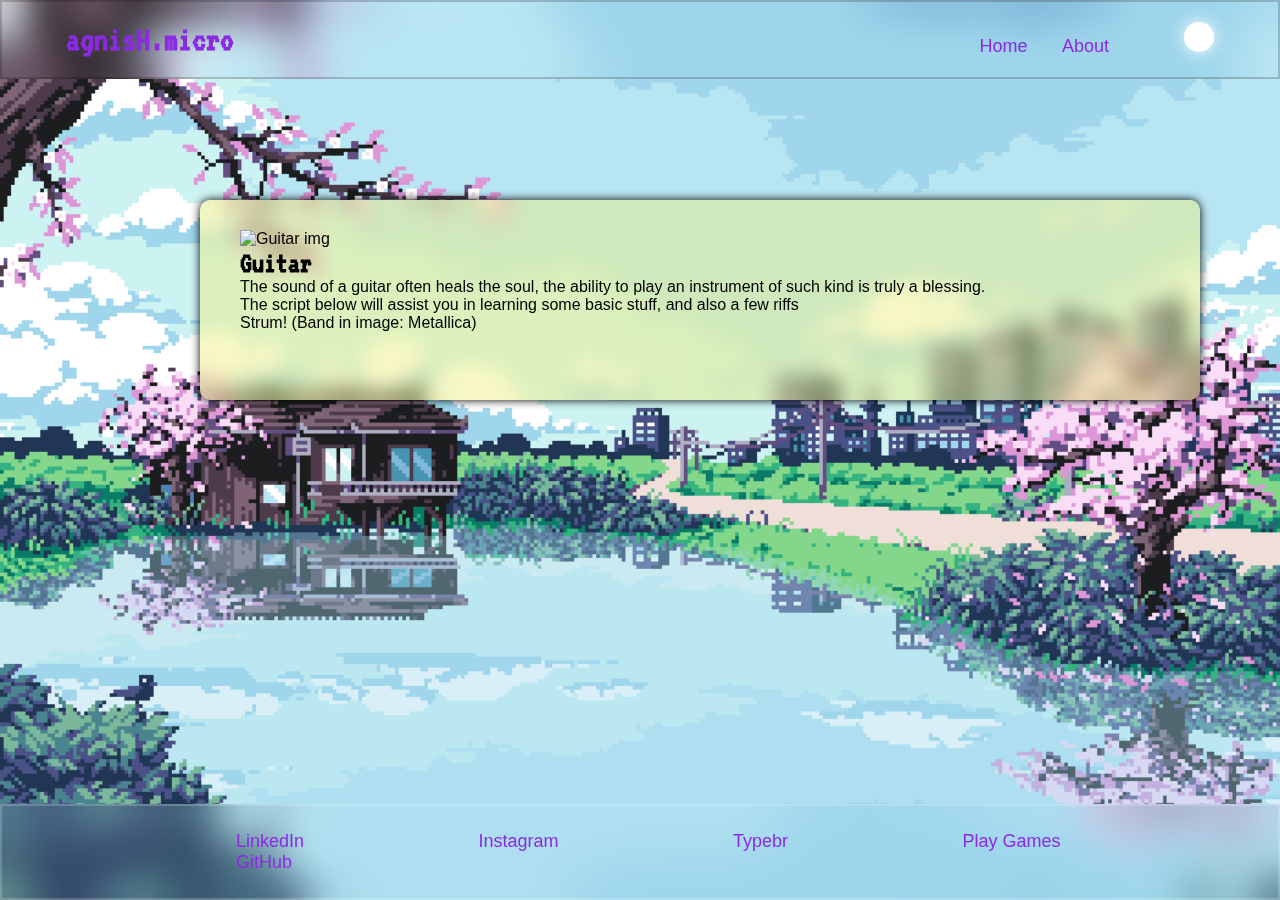
==== htmlpage1.html @ 5caa163e "Update htmlpage1.html" ====
<!DOCTYPE html>
<html lang="en">
<head>
    <meta charset="UTF-8">
    <meta name="viewport" content="width=device-width, initial-scale=1.0">
    <title>agnisH.micro</title>
    <link rel="stylesheet" href="style2.css"/>
    
</head>

<body>                                 
    <header>
        <button class="sidebtn" id="sidebtn">agnisH.micro</button>
        
        <nav class="navbar">
            <a href="#">Home</a>
            <a href="#">About </a>
           
            <button class="theme" id="theme"></button>
            

            
        </nav>
    </header>
<script>
    var theme=document.getElementById("theme");
    theme.onclick=function()
    {
        document.body.classList.toggle("dark-theme");
    theme.on
    }
    var sidebtn=document.getElementById("sidebtn");
    sidebtn.onclick=function()
    {
        document.body.classList.toggle("sidebtnon");
    sidebtn.on
    }
    
</script>

         <section class="sidebar">
            <ul>
                
                <li><a href="https://www.canva.com/design/DAGfdqFQ1bY/XozNan_4BfKFOQkReu9Flg/view?utm_content=DAGfdqFQ1bY&utm_campaign=designshare&utm_medium=link2&utm_source=uniquelinks&utlId=h0dc68677f1">Wanna learn cool things?</a></li>
                <li><a href="#">Shop</a></li>
                <li><a href="#">Gallery</a></li>
                <li><a href="#">Contact</a></li>
                <li><a href="#">Study</a></li>
            </ul>
        </section>
         <section class="guitar">
            <a target="_blank" href="Metallica.jpg">
                <img src="Metallica.jpg" alt="Guitar img">
            </a>
            <h3>Guitar</h3>   
            <p>The sound of a guitar often heals the soul, the ability to play an instrument of such kind is truly a blessing.</p>
            <p>The script below will assist you in learning some basic stuff, and also a few riffs</p>       
            <a id="link" href="">Strum!</a>
            <p1>(Band in image: </p1>
            <a id="link2" href="https://en.wikipedia.org/wiki/Metallica">Metallica)</a>
        </section>
<footer>
    <nav class="links">
        <a href="https://www.linkedin.com/in/agnish-mandal-5a7926336/">LinkedIn</a>
        <a href="https://www.instagram.com/savage_nerd._?igsh=MTUxd2JzNHMwMzFrMw==">Instagram</a>
        <a href="https://www.keybr.com/profile/05kq58m">Typebr</a>
        <a href="https://games.app.goo.gl/MAa7T31CJ5iSGx5P9">Play Games</a>
        <a href="https://github.com/agnisH-mandaL">GitHub</a>

    </nav>
    
</footer>
</body>
</html>
---- style2.css ----
*{
    margin: 0;
    padding: 0;
    box-sizing: border-box;
    font-family:'Gill Sans', 'Gill Sans MT', Calibri, 'Trebuchet MS', sans-serif;
}
:root{

    --prim-colr: url('Light.png');
    --sec-colr:white;
    --thd-colr: lightblue;
    --frt-colr:black;
    --fft-colr:white;
    --side:0px;
    --sidego:-300px;

}
.dark-theme{
    --prim-colr: url('Dark.png');
    --sec-colr: yellow;
    --thd-colr: blueviolet;
    --frt-colr: white;
    --fft-colr:black;
}
@font-face { 
    font-family: 'Jersey 10';
    src: url('Jersey10-Regular.ttf'); 

} 
@font-face { 

    font-family: 'VT323';
    src:url('VT323-Regular.ttf')
} 
@keyframes trans{
    0%
    {background: linear-gradient(to right,purple,rgb(128, 0, 80),red,rgb(128, 0, 80),purple,purple,purple,purple);
        -webkit-text-fill-color: transparent; 
        -webkit-background-clip: text;}
    12.5%{background: linear-gradient(to right,purple,purple,rgb(128, 0, 80),red,rgb(128, 0, 80),purple,purple,purple);
        -webkit-text-fill-color: transparent; 
        -webkit-background-clip: text;}
    25%{background: linear-gradient(to right,purple,purple,purple,rgb(128, 0, 80),red,rgb(128, 0, 80),purple,purple);
        -webkit-text-fill-color: transparent; 
        -webkit-background-clip: text;}
    37.5%{background: linear-gradient(to right,purple,purple,purple,purple,rgb(128, 0, 80),red,rgb(128, 0, 80),purple);
        -webkit-text-fill-color: transparent; 
        -webkit-background-clip: text;}
    50%{
        background: linear-gradient(to right,purple,purple,purple,purple,purple,rgb(128, 0, 80),red,rgb(128, 0, 80));
        -webkit-text-fill-color: transparent; 
        -webkit-background-clip: text;
    }
    62.5%{background: linear-gradient(to right,purple,purple,purple,purple,purple,purple,rgb(128, 0, 80),red);
        -webkit-text-fill-color: transparent; 
        -webkit-background-clip: text;}
    75%{background: linear-gradient(to right,red,rgb(128, 0, 80),purple,purple,purple,purple,purple,rgb(128, 0, 80));
        -webkit-text-fill-color: transparent; 
        -webkit-background-clip: text;}
    87.5%{background: linear-gradient(to right,rgb(128, 0, 80),red,rgb(128, 0, 80),purple,purple,purple,purple,purple);
        -webkit-text-fill-color: transparent; 
        -webkit-background-clip: text;}
    
    100%
    {
        background: linear-gradient(to right,rgb(128, 0, 80),red,rgb(128, 0, 80),rgb(128, 0, 80),purple,purple,purple,purple);
        -webkit-text-fill-color: transparent; 
        -webkit-background-clip: text;
    }
}
@keyframes bobble{
    0%{
    }
    33%{
        transform: rotate(2deg);
    }
    66%{
        transform:rotate(-2deg) ;
    }
    100%{
    }
}
@keyframes txtanim{
    0%{}
    
    10%{top:-104px}

    100%{}
}

body{
    display: flex;
    justify-content:center;
    align-items:center;
    min-height: 100vh;
    background: var(--prim-colr) no-repeat;
    background-size: cover;
    background-position: center;
}

header{
    position: absolute;
    top:0;
    left: 0;
    width: 100%;
    padding: 20px 5%;
    background-color:transparent;
    display: flex;
    backdrop-filter:blur(20px);
    border: 2px solid rgba(20, 3, 3, 0.2);
    justify-content: space-between;
    align-items: center;
    z-index: 100;
}
.sidebtn{
    font-family:"VT323", sans-serif;
    font-size: 35px;
    text-decoration: none;
    font-weight: 600;
    color:blueviolet;
    background-color: transparent;
    border: none;
    cursor: pointer;
    transition: 0.3s ease;
}
.sidebtn:hover{
    font-size: 35.5px;
    text-shadow: 0px 4px 8px black ;
    
}
.sidebtnon{
    --side:300px;
    --sidego:0px;

}
.navbar a{
    font-size: 18px;
    margin-left: 30px;
    text-decoration: none;
    color:blueviolet;
    border-bottom: 2px solid transparent;
    transition: 0.5s;
}
.navbar a:hover,
.navbar a.active {
    border-color:blueviolet;
}

.theme{
    width: 30px;
    height: 30px;
    box-shadow: 0 0 15px var(--sec-colr);
    border: none;
    background-color:var(--sec-colr);
    border-radius: 50%;
    cursor:pointer;
    margin-left: 70px;
}
.sidebar{
    height: 80%;
    padding:50px 20px;
    width: var(--side);
    position: absolute;
    background-color: rgba(255, 255, 255, 0.4) ;
    backdrop-filter: blur(15px);
    box-shadow: black;
    border: 2px solid rgba(20, 3, 3, 0.2);
    transition:  0.5s ease;
    border-radius: 10px;
    left: var(--sidego);
    top: 74px;

}

ul li{
    list-style: disc;
    color:aqua;
}
ul li a{
    color:var(--frt-colr);
    font-size: 17px;
    font-weight: 700;
    padding: 0px 10px;
    padding-right:30px;
    transition: 0.3s ease;
    line-height: 90px;
    text-decoration: none;
    font-style:italic;

}
.sidebar a:hover{
    padding-left: 20px;
    
}
.guitar{
    width:1000px;
    height: 200px;
    position: absolute;
    top:200px;
    left:200px;
    background-color: rgba(238, 238, 116, 0.429);
    border: 2px var(--frt-colr) rgba(20, 3, 3, 0.2);
    backdrop-filter: blur(10px);
    box-shadow: 0 0 10px;
    border-radius: 10px;
    padding: 30px 40px;
}
.guitar h3{
    font-size: 30px;
    font-family: "VT323",sans-serif; 
    text-align:left;
    color:var(--frt-colr);
}

p{

    top: 350px;
    left:470px;

}
a{
    color: black;
    text-decoration:none ;
}
a:hover{
    color:blue;
}

footer{
    position: absolute;
    bottom: 0;
    left:0;
    padding: 25px 5%;
    display: flex;
    width:100%;
    margin: none;
    background-color: transparent;
    box-shadow: 0 0 5px rgba(red, green, blue, alpha);
    backdrop-filter: blur(20px);
    border: 2px solid rgba(255,255,255,.2);
}
.links a{ 
    font-size: 18px;
    margin-left: 170px;
    text-decoration: none;
    color:blueviolet;
    transition: 0.3s;
}
.links a:hover,
.links a.active {
    color:white;
}
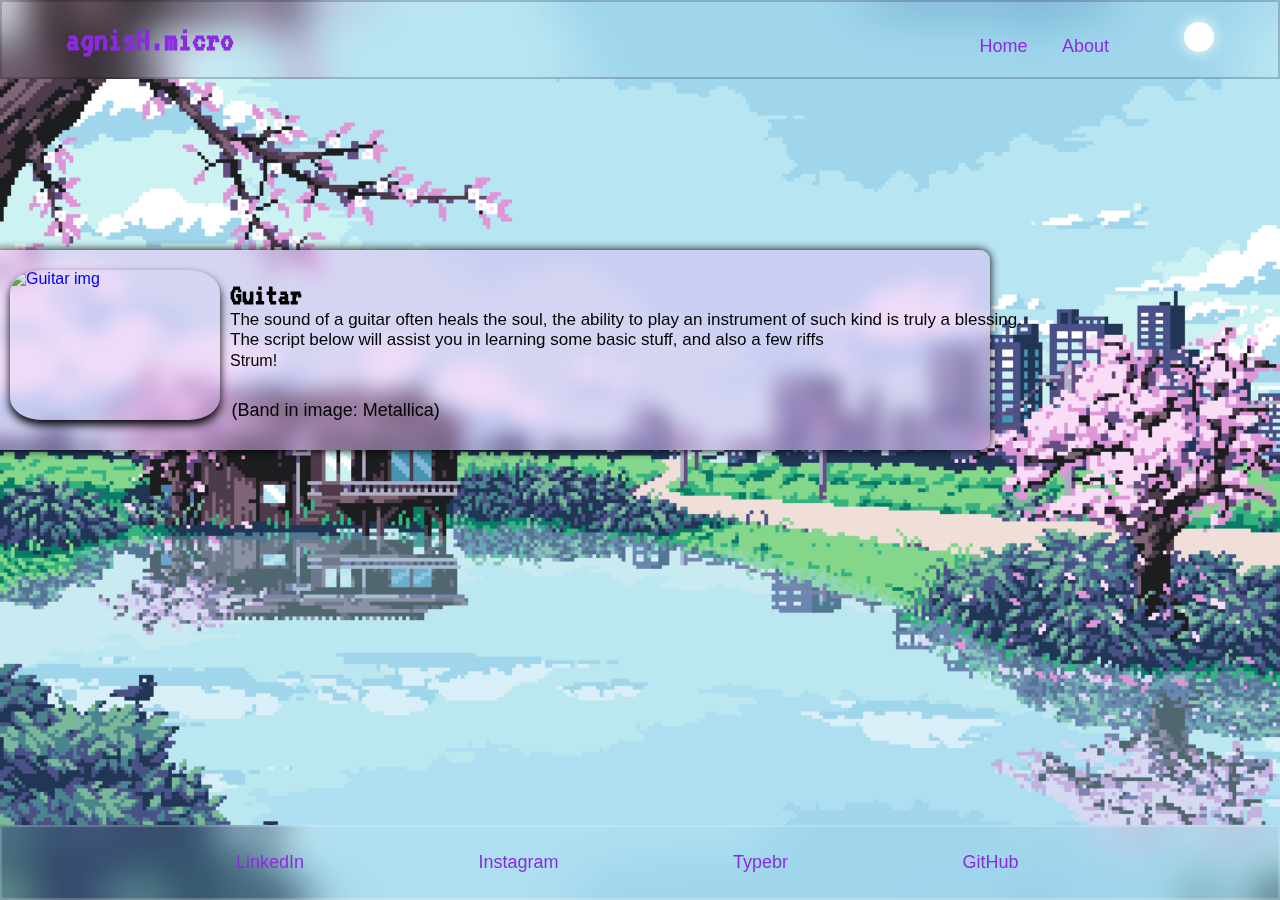
==== commit 4399e854: "Update htmlpage1.html" ====
--- a/htmlpage1.html
+++ b/htmlpage1.html
@@ -64,7 +64,6 @@
         <a href="https://www.linkedin.com/in/agnish-mandal-5a7926336/">LinkedIn</a>
         <a href="https://www.instagram.com/savage_nerd._?igsh=MTUxd2JzNHMwMzFrMw==">Instagram</a>
         <a href="https://www.keybr.com/profile/05kq58m">Typebr</a>
-        <a href="https://games.app.goo.gl/MAa7T31CJ5iSGx5P9">Play Games</a>
         <a href="https://github.com/agnisH-mandaL">GitHub</a>
 
     </nav>
--- a/style2.css
+++ b/style2.css
@@ -99,7 +99,7 @@
 }
 
 header{
-    position: absolute;
+    position: fixed;
     top:0;
     left: 0;
     width: 100%;
@@ -195,10 +195,10 @@
 .guitar{
     width:1000px;
     height: 200px;
-    position: absolute;
-    top:200px;
-    left:200px;
-    background-color: rgba(238, 238, 116, 0.429);
+    position: relative;
+    top:-100px;
+    left:-150px;
+    background-color:rgba(223, 178, 241, 0.458);
     border: 2px var(--frt-colr) rgba(20, 3, 3, 0.2);
     backdrop-filter: blur(10px);
     box-shadow: 0 0 10px;
@@ -208,26 +208,60 @@
 .guitar h3{
     font-size: 30px;
     font-family: "VT323",sans-serif; 
-    text-align:left;
-    color:var(--frt-colr);
-}
-
-p{
-
-    top: 350px;
-    left:470px;
-
-}
-a{
+    position: relative;
+    color:black;
+    left:200px;
+}
+.guitar img{
+    height: 150px;
+    width:210px;
+    position: absolute;
+    border-radius: 15%;
+    left: 20px;
+    top:20px;
+    box-shadow:0px 5px 10px black ;
+    transition: 0.3s;
+}
+.guitar a :hover{
+    transform: scale(1.015);
+
+}
+.guitar p{
+    position:relative;
+    left:200px;
+    font-size: 17px;
+
+}
+.guitar #link{
+    position:relative;
+    left:200px;
     color: black;
     text-decoration:none ;
-}
-a:hover{
-    color:blue;
-}
-
+    transition: 0.3s;
+}
+.guitar #link:hover{
+    color:white;
+}
+.guitar p1{
+    position:relative;
+    left:150px;
+    top:50px;
+    font-size: 18px;
+}
+.guitar #link2{
+    position: relative;
+    left: 150px;
+    top:50px;
+    font-size: 18px;
+    color: black;
+    text-decoration:none ;
+    transition: 0.3s;
+}
+.guitar #link2:hover{
+    color:white;
+}
 footer{
-    position: absolute;
+    position:fixed;
     bottom: 0;
     left:0;
     padding: 25px 5%;
@@ -249,4 +283,4 @@
 .links a:hover,
 .links a.active {
     color:white;
-}+}
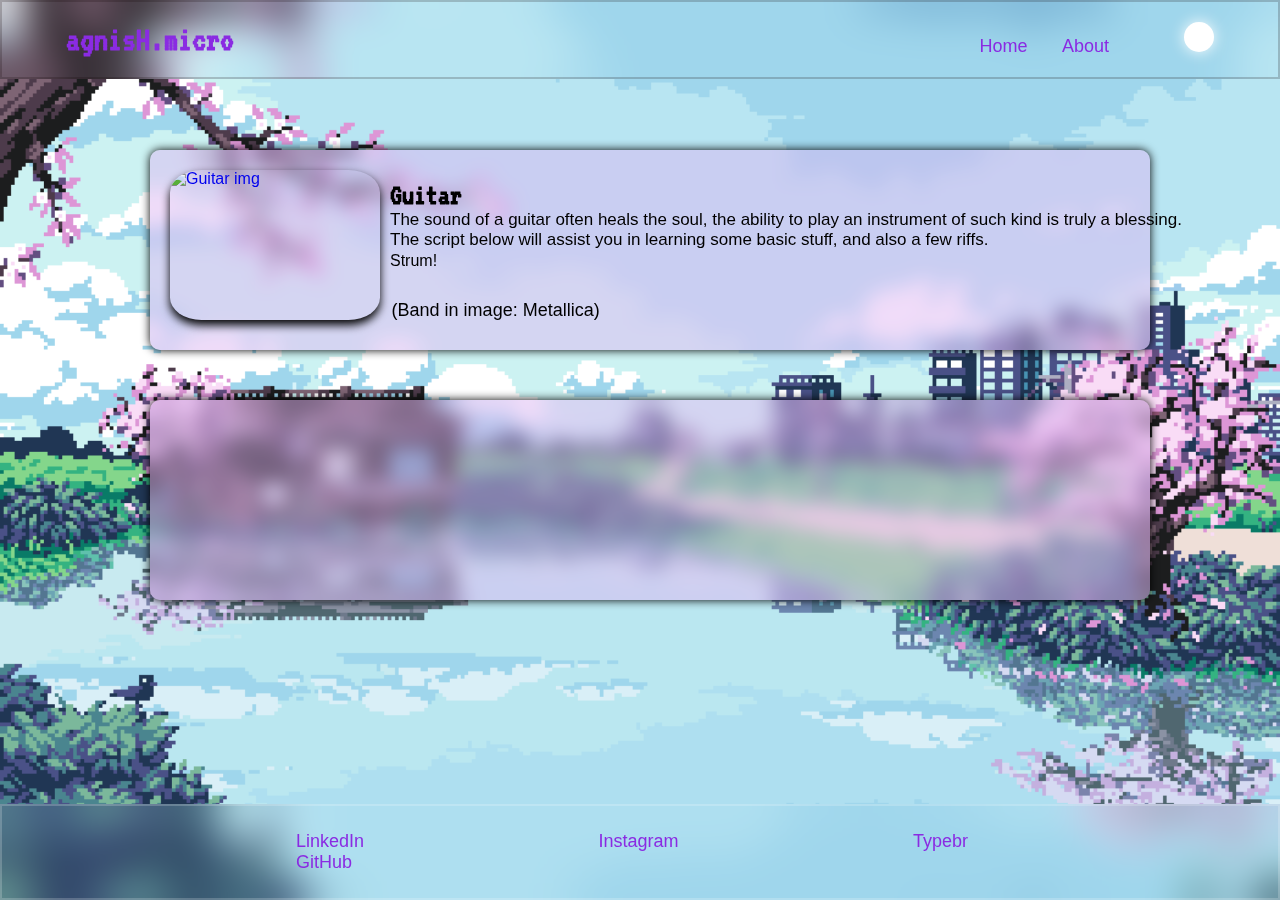
==== commit 6a51c9e4: "Update htmlpage1.html" ====
--- a/htmlpage1.html
+++ b/htmlpage1.html
@@ -16,27 +16,11 @@
             <a href="#">Home</a>
             <a href="#">About </a>
            
-            <button class="theme" id="theme"></button>
-            
-
-            
+            <button class="theme" id="theme"></button>        
         </nav>
     </header>
-<script>
-    var theme=document.getElementById("theme");
-    theme.onclick=function()
-    {
-        document.body.classList.toggle("dark-theme");
-    theme.on
-    }
-    var sidebtn=document.getElementById("sidebtn");
-    sidebtn.onclick=function()
-    {
-        document.body.classList.toggle("sidebtnon");
-    sidebtn.on
-    }
-    
-</script>
+    <script src="script.js"></script>
+s
 
          <section class="sidebar">
             <ul>
@@ -54,10 +38,13 @@
             </a>
             <h3>Guitar</h3>   
             <p>The sound of a guitar often heals the soul, the ability to play an instrument of such kind is truly a blessing.</p>
-            <p>The script below will assist you in learning some basic stuff, and also a few riffs</p>       
+            <p>The script below will assist you in learning some basic stuff, and also a few riffs.</p>       
             <a id="link" href="">Strum!</a>
             <p1>(Band in image: </p1>
             <a id="link2" href="https://en.wikipedia.org/wiki/Metallica">Metallica)</a>
+        </section>
+        <section class="Chem">
+
         </section>
 <footer>
     <nav class="links">
@@ -67,7 +54,7 @@
         <a href="https://github.com/agnisH-mandaL">GitHub</a>
 
     </nav>
-    
+
 </footer>
 </body>
 </html>
--- a/style2.css
+++ b/style2.css
@@ -11,8 +11,8 @@
     --thd-colr: lightblue;
     --frt-colr:black;
     --fft-colr:white;
-    --side:0px;
     --sidego:-300px;
+    --side:150px;
 
 }
 .dark-theme{
@@ -99,7 +99,7 @@
 }
 
 header{
-    position: fixed;
+    position: absolute;
     top:0;
     left: 0;
     width: 100%;
@@ -129,9 +129,8 @@
     
 }
 .sidebtnon{
-    --side:300px;
     --sidego:0px;
-
+    --side: 370px;
 }
 .navbar a{
     font-size: 18px;
@@ -159,7 +158,7 @@
 .sidebar{
     height: 80%;
     padding:50px 20px;
-    width: var(--side);
+    width: 300px;
     position: absolute;
     background-color: rgba(255, 255, 255, 0.4) ;
     backdrop-filter: blur(15px);
@@ -169,7 +168,6 @@
     border-radius: 10px;
     left: var(--sidego);
     top: 74px;
-
 }
 
 ul li{
@@ -195,15 +193,15 @@
 .guitar{
     width:1000px;
     height: 200px;
-    position: relative;
-    top:-100px;
-    left:-150px;
+    position: absolute;
+    top:150px;
+    left:var(--side);
     background-color:rgba(223, 178, 241, 0.458);
-    border: 2px var(--frt-colr) rgba(20, 3, 3, 0.2);
     backdrop-filter: blur(10px);
     box-shadow: 0 0 10px;
     border-radius: 10px;
     padding: 30px 40px;
+    transition: 0.5s;
 }
 .guitar h3{
     font-size: 30px;
@@ -260,9 +258,22 @@
 .guitar #link2:hover{
     color:white;
 }
+.Chem{
+    width:1000px;
+    height: 200px;
+    position: absolute;
+    top:400px;
+    left:var(--side);
+    background-color:rgba(223, 178, 241, 0.458);
+    backdrop-filter: blur(10px);
+    box-shadow: 0 0 10px;
+    border-radius: 10px;
+    padding: 30px 40px;
+    transition: 0.5s;
+}
 footer{
-    position:fixed;
-    bottom: 0;
+    position:absolute;
+    bottom: 0px;
     left:0;
     padding: 25px 5%;
     display: flex;
@@ -275,7 +286,7 @@
 }
 .links a{ 
     font-size: 18px;
-    margin-left: 170px;
+    margin-left: 230px;
     text-decoration: none;
     color:blueviolet;
     transition: 0.3s;
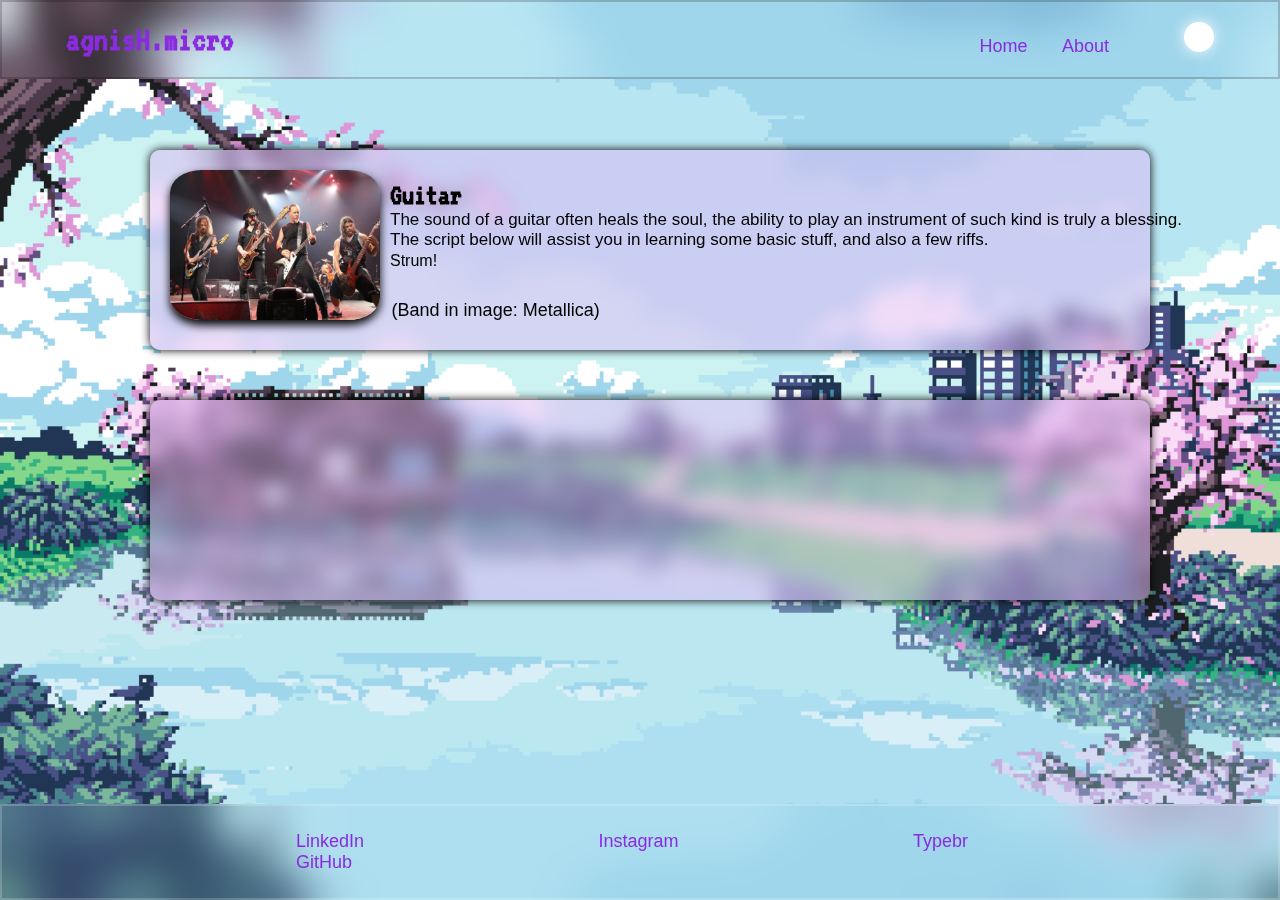
==== commit 4bbd6006: "Update htmlpage1.html" ====
--- a/htmlpage1.html
+++ b/htmlpage1.html
@@ -13,7 +13,7 @@
         <button class="sidebtn" id="sidebtn">agnisH.micro</button>
         
         <nav class="navbar">
-            <a href="#">Home</a>
+            <a href="https://agnish-mandal.github.io/agnisH.micro/index.html">Home</a>
             <a href="#">About </a>
            
             <button class="theme" id="theme"></button>        
@@ -25,7 +25,7 @@
          <section class="sidebar">
             <ul>
                 
-                <li><a href="https://www.canva.com/design/DAGfdqFQ1bY/XozNan_4BfKFOQkReu9Flg/view?utm_content=DAGfdqFQ1bY&utm_campaign=designshare&utm_medium=link2&utm_source=uniquelinks&utlId=h0dc68677f1">Wanna learn cool things?</a></li>
+                <li><a href="https://agnisH-mandaL.github.io/agnisH.micro/htmlpage1.html">Wanna learn cool things?</a></li>
                 <li><a href="#">Shop</a></li>
                 <li><a href="#">Gallery</a></li>
                 <li><a href="#">Contact</a></li>
@@ -39,7 +39,7 @@
             <h3>Guitar</h3>   
             <p>The sound of a guitar often heals the soul, the ability to play an instrument of such kind is truly a blessing.</p>
             <p>The script below will assist you in learning some basic stuff, and also a few riffs.</p>       
-            <a id="link" href="">Strum!</a>
+            <a id="link" href="https://www.canva.com/design/DAGfdqFQ1bY/XozNan_4BfKFOQkReu9Flg/view?utm_content=DAGfdqFQ1bY&utm_campaign=designshare&utm_medium=link2&utm_source=uniquelinks&utlId=h0dc68677f1">Strum!</a>
             <p1>(Band in image: </p1>
             <a id="link2" href="https://en.wikipedia.org/wiki/Metallica">Metallica)</a>
         </section>
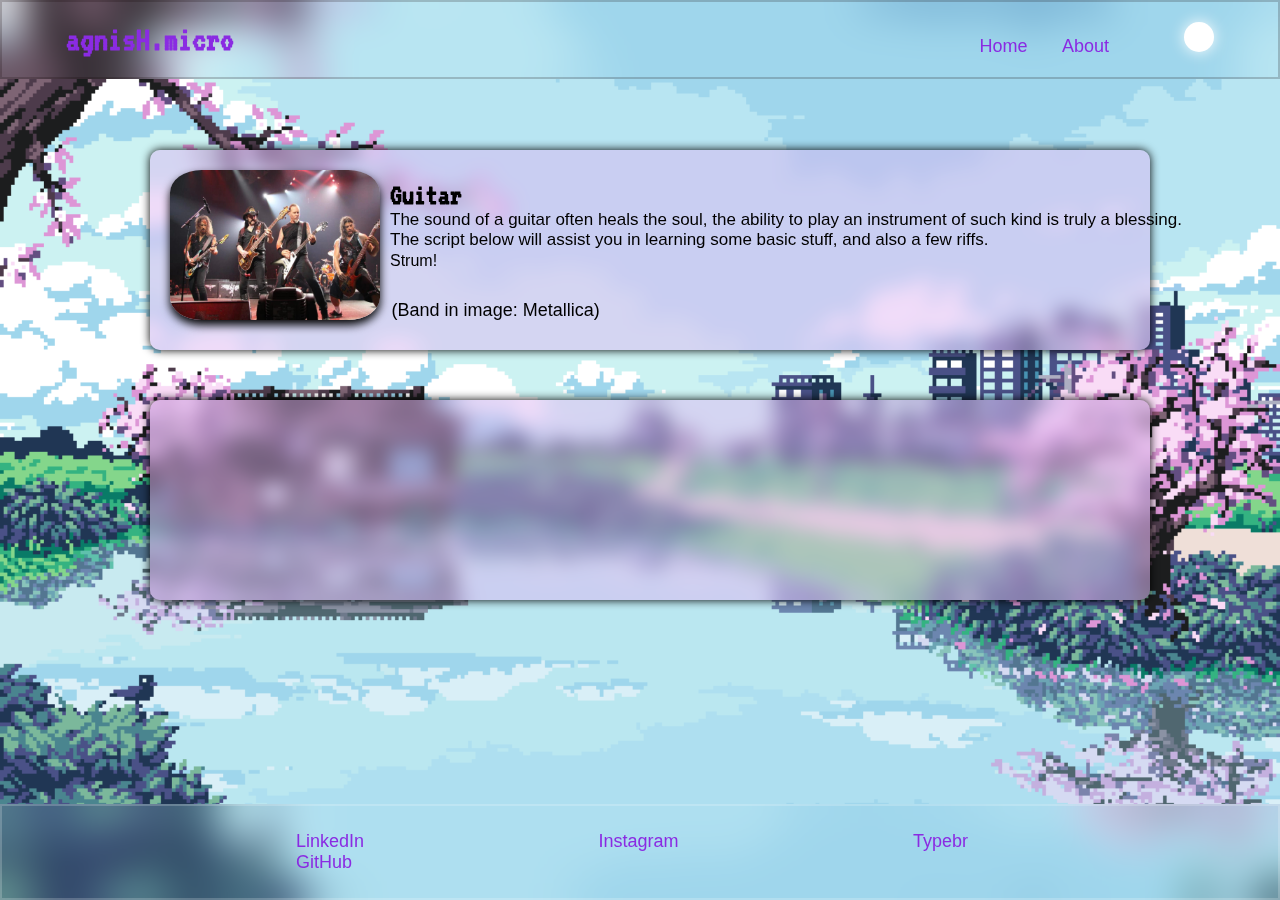
==== commit 6a5d1e59: "Update htmlpage1.html" ====
--- a/htmlpage1.html
+++ b/htmlpage1.html
@@ -20,7 +20,6 @@
         </nav>
     </header>
     <script src="script.js"></script>
-s
 
          <section class="sidebar">
             <ul>
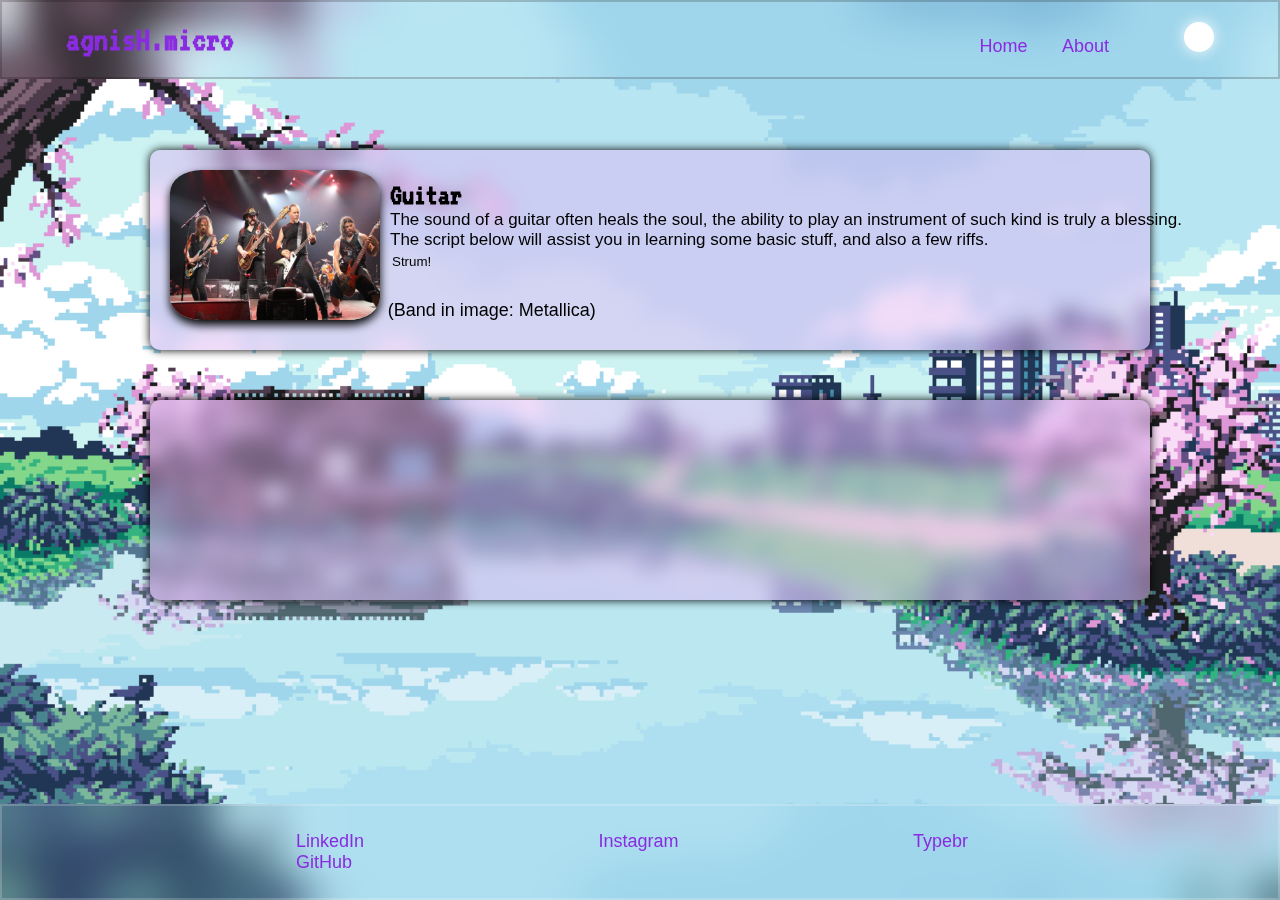
==== commit 1e5f3541: "Update htmlpage1.html" ====
--- a/htmlpage1.html
+++ b/htmlpage1.html
@@ -38,7 +38,9 @@
             <h3>Guitar</h3>   
             <p>The sound of a guitar often heals the soul, the ability to play an instrument of such kind is truly a blessing.</p>
             <p>The script below will assist you in learning some basic stuff, and also a few riffs.</p>       
-            <a id="link" href="https://www.canva.com/design/DAGfdqFQ1bY/XozNan_4BfKFOQkReu9Flg/view?utm_content=DAGfdqFQ1bY&utm_campaign=designshare&utm_medium=link2&utm_source=uniquelinks&utlId=h0dc68677f1">Strum!</a>
+          <button>
+                <a id="link" href="https://www.canva.com/design/DAGfdqFQ1bY/XozNan_4BfKFOQkReu9Flg/view?utm_content=DAGfdqFQ1bY&utm_campaign=designshare&utm_medium=link2&utm_source=uniquelinks&utlId=h0dc68677f1">Strum!</a>
+            </button>
             <p1>(Band in image: </p1>
             <a id="link2" href="https://en.wikipedia.org/wiki/Metallica">Metallica)</a>
         </section>
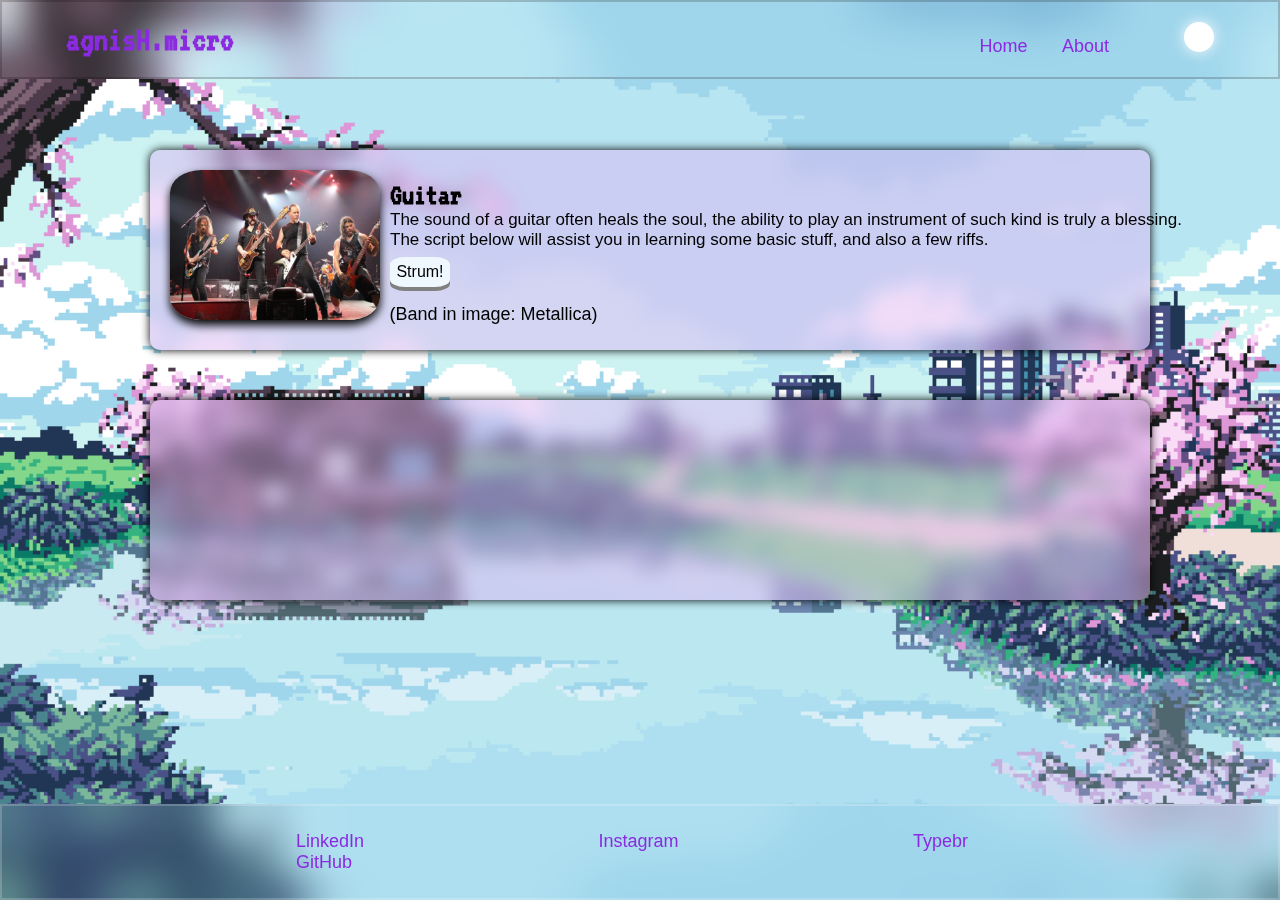
==== commit 351cbd61: "Update htmlpage1.html" ====
--- a/htmlpage1.html
+++ b/htmlpage1.html
@@ -25,10 +25,10 @@
             <ul>
                 
                 <li><a href="https://agnisH-mandaL.github.io/agnisH.micro/htmlpage1.html">Wanna learn cool things?</a></li>
-                <li><a href="#">Shop</a></li>
-                <li><a href="#">Gallery</a></li>
-                <li><a href="#">Contact</a></li>
-                <li><a href="#">Study</a></li>
+                <li><a href="https://agnisH-mandaL.github.io/agnisH.micro/shop.html">Shop</a></li>
+                <li><a href="https://agnisH-mandaL.github.io/agnisH.micro/shop.html">Gallery</a></li>
+                <li><a href="https://agnisH-mandaL.github.io/agnisH.micro/shop.html">Contact</a></li>
+                <li><a href="https://agnisH-mandaL.github.io/agnisH.micro/shop.html">Study</a></li>
             </ul>
         </section>
          <section class="guitar">
--- a/style2.css
+++ b/style2.css
@@ -202,6 +202,7 @@
     border-radius: 10px;
     padding: 30px 40px;
     transition: 0.5s;
+    cursor:default;
 }
 .guitar h3{
     font-size: 30px;
@@ -230,25 +231,42 @@
     font-size: 17px;
 
 }
+.guitar button{
+    position: relative;
+    width: 60px;
+    height: 30px;
+    left:200px;
+    top:7px;
+    border: none;
+    border-width: 3px;
+    background-color:aliceblue;
+    box-shadow: 0 4px grey;
+    border-radius: 25%;
+    cursor:pointer;
+    transition: 0.3s;
+}
+    
+.guitar button:active{
+    top: 10px;
+    box-shadow: 0 1px grey;
+    transition: 0.1s;
+}
 .guitar #link{
     position:relative;
-    left:200px;
+    font-size: 16px;
     color: black;
     text-decoration:none ;
-    transition: 0.3s;
-}
-.guitar #link:hover{
-    color:white;
-}
+}
+
 .guitar p1{
     position:relative;
-    left:150px;
+    left:135px;
     top:50px;
     font-size: 18px;
 }
 .guitar #link2{
     position: relative;
-    left: 150px;
+    left: 135px;
     top:50px;
     font-size: 18px;
     color: black;
